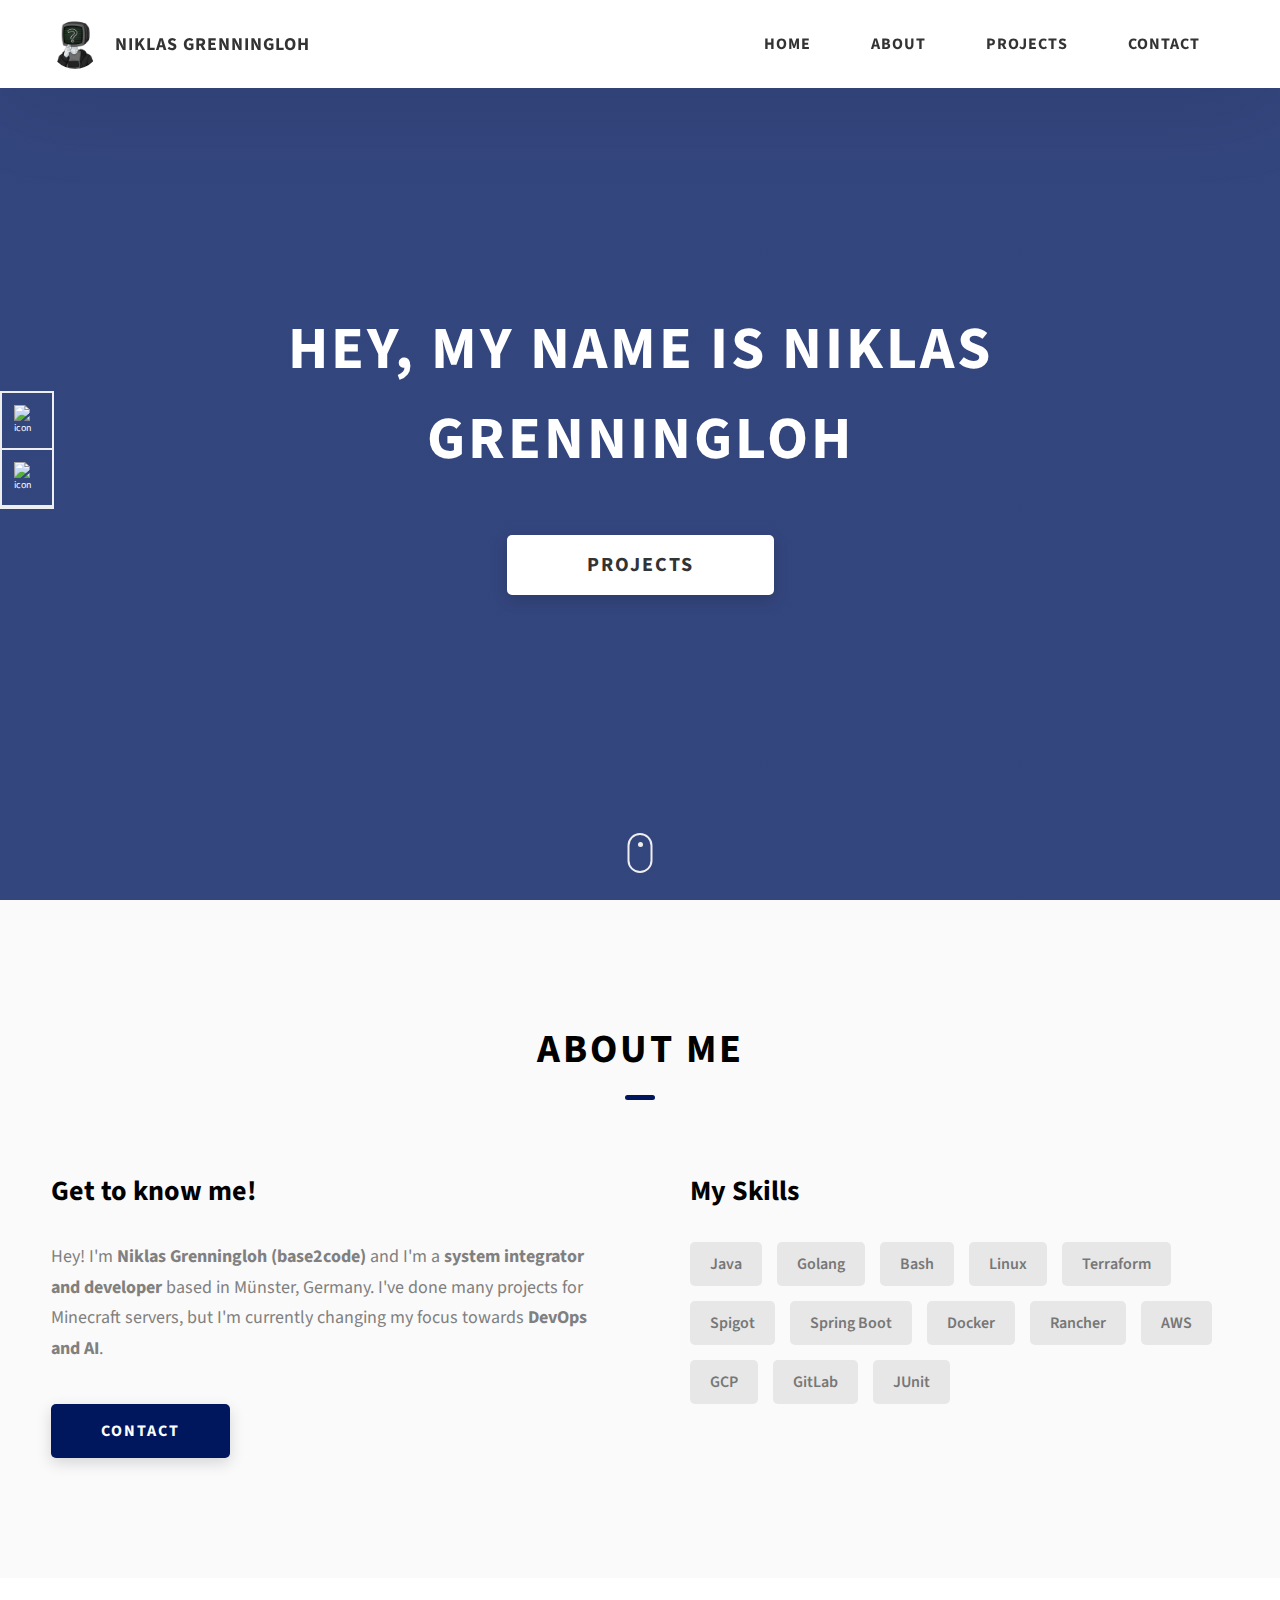
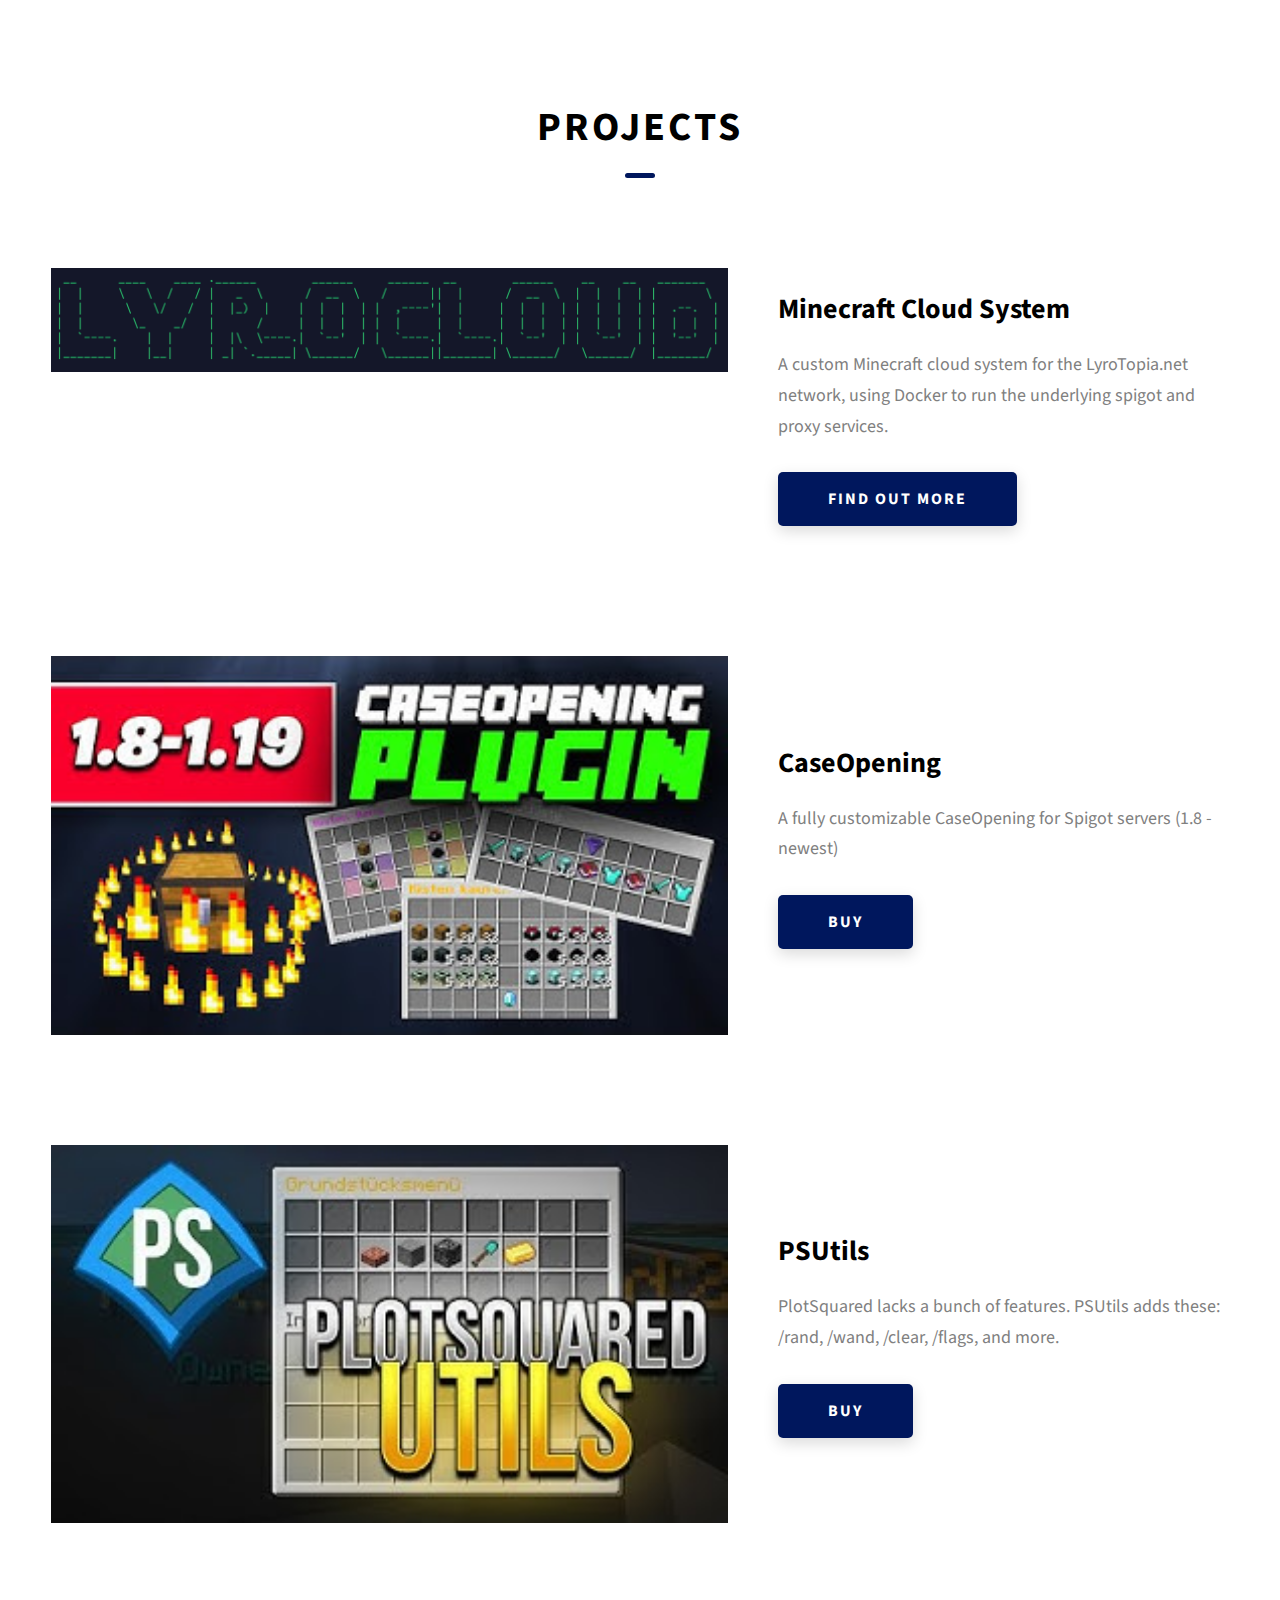
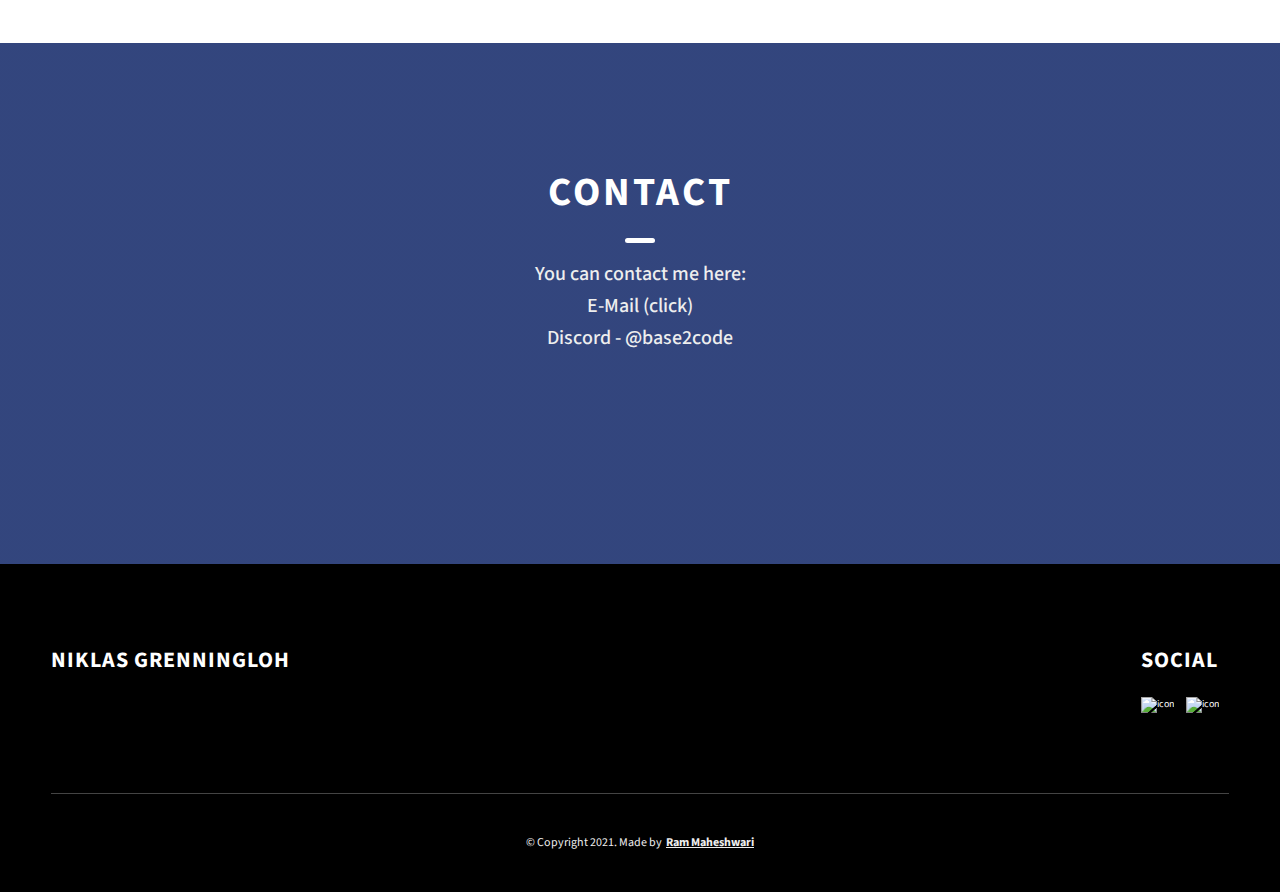
==== index.html @ 86a2a88c "own changes" ====
<!DOCTYPE html>
<html lang="en">
  <head>
    <meta charset="UTF-8" />
    <meta name="viewport" content="width=device-width, initial-scale=1.0" />
    <meta http-equiv="X-UA-Compatible" content="ie=edge" />
    <title>Dopefolio</title>
    <meta name="description" content="Portfolio Template for Developer" />

    <link rel="stylesheet" href="css/style.css" />

    <link rel="preconnect" href="https://fonts.googleapis.com" />
    <link rel="preconnect" href="https://fonts.gstatic.com" crossorigin />
    <link
      href="https://fonts.googleapis.com/css2?family=Source+Sans+Pro:wght@400;600;700;900&display=swap"
      rel="stylesheet"
    />
  </head>
  <body>
    <header class="header">
      <div class="header__content">
        <div class="header__logo-container">
          <div class="header__logo-img-cont">
            <img
              src="./assets/png/base2code.png"
              alt="Niklas Grenningloh Logo Image"
              class="header__logo-img"
            />
          </div>
          <span class="header__logo-sub">Niklas Grenningloh</span>
        </div>
        <div class="header__main">
          <ul class="header__links">
            <li class="header__link-wrapper">
              <a href="./index.html" class="header__link"> Home </a>
            </li>
            <li class="header__link-wrapper">
              <a href="./index.html#about" class="header__link">About </a>
            </li>
            <li class="header__link-wrapper">
              <a href="./index.html#projects" class="header__link">
                Projects
              </a>
            </li>
            <li class="header__link-wrapper">
              <a href="./index.html#contact" class="header__link"> Contact </a>
            </li>
          </ul>
          <div class="header__main-ham-menu-cont">
            <img
              src="./assets/svg/ham-menu.svg"
              alt="hamburger menu"
              class="header__main-ham-menu"
            />
            <img
              src="./assets/svg/ham-menu-close.svg"
              alt="hamburger menu close"
              class="header__main-ham-menu-close d-none"
            />
          </div>
        </div>
      </div>
      <div class="header__sm-menu">
        <div class="header__sm-menu-content">
          <ul class="header__sm-menu-links">
            <li class="header__sm-menu-link">
              <a href="./index.html"> Home </a>
            </li>

            <li class="header__sm-menu-link">
              <a href="./index.html#about"> About </a>
            </li>

            <li class="header__sm-menu-link">
              <a href="./index.html#projects"> Projects </a>
            </li>

            <li class="header__sm-menu-link">
              <a href="./index.html#contact"> Contact </a>
            </li>
          </ul>
        </div>
      </div>
    </header>
    <section class="home-hero">
      <div class="home-hero__content">
        <h1 class="heading-primary">Hey, My name is Niklas Grenningloh</h1>
        <!--<div class="home-hero__info">
          <p class="text-primary">
            Lorem ipsum dolor sit amet consectetur adipisicing elit. Hic facilis
            tempora explicabo quae quod deserunt eius sapiente solutions for
            complex problems
          </p>
        </div>-->
        <div class="home-hero__cta">
          <a href="./#projects" class="btn btn--bg">Projects</a>
        </div>
      </div>
      <div class="home-hero__socials">
        <div class="home-hero__social">
          <a href="https://www.linkedin.com/in/niklas-grenningloh-240302218/" class="home-hero__social-icon-link">
            <img
              src="./assets/png/linkedin-ico.png"
              alt="icon"
              class="home-hero__social-icon"
            />
          </a>
        </div>
        <div class="home-hero__social">
          <a href="https://github.com/base2code" class="home-hero__social-icon-link">
            <img
              src="./assets/png/github-ico.png"
              alt="icon"
              class="home-hero__social-icon"
            />
          </a>
        </div>
        <!--<div class="home-hero__social">
          <a href="#" class="home-hero__social-icon-link">
            <img
              src="./assets/png/twitter-ico.png"
              alt="icon"
              class="home-hero__social-icon"
            />
          </a>
        </div>
        <div class="home-hero__social">
          <a href="#" class="home-hero__social-icon-link">
            <img
              src="./assets/png/yt-ico.png"
              alt="icon"
              class="home-hero__social-icon"
            />
          </a>
        </div>
        <div class="home-hero__social">
          <a
            href="#"
            class="home-hero__social-icon-link home-hero__social-icon-link&#45;&#45;bd-none"
          >
            <img
              src="./assets/png/insta-ico.png"
              alt="icon"
              class="home-hero__social-icon"
            />
          </a>
        </div>-->
      </div>
      <div class="home-hero__mouse-scroll-cont">
        <div class="mouse"></div>
      </div>
    </section>
    <section id="about" class="about sec-pad">
      <div class="main-container">
        <h2 class="heading heading-sec heading-sec__mb-med">
          <span class="heading-sec__main">About Me</span>
          <!--<span class="heading-sec__sub">
            Lorem ipsum dolor sit amet consectetur adipisicing elit. Hic facilis
            tempora explicabo quae quod deserunt eius sapiente
          </span>-->
        </h2>
        <div class="about__content">
          <div class="about__content-main">
            <h3 class="about__content-title">Get to know me!</h3>
            <div class="about__content-details">
              <p class="about__content-details-para">
                Hey! I'm
                <strong>Niklas Grenningloh (base2code)</strong>
                and I'm a <strong> system integrator and developer </strong> based in
                Münster, Germany. I've done
                many projects for Minecraft servers, but I'm currently changing
                my focus towards <strong> DevOps and AI</strong>.
              </p>
              <!--<p class="about__content-details-para">
                I'm a bit of a digital product junky. Over the years, I've used
                hundreds of web and mobile apps in different industries and
                verticals. Feel free to
                <strong>contact</strong> me here.
              </p>-->
            </div>
            <a href="./#contact" class="btn btn--med btn--theme dynamicBgClr"
              >Contact</a
            >
          </div>
          <div class="about__content-skills">
            <h3 class="about__content-title">My Skills</h3>
            <div class="skills">
              <div class="skills__skill">Java</div>
              <div class="skills__skill">Golang</div>
              <div class="skills__skill">Bash</div>
              <div class="skills__skill">Linux</div>
              <div class="skills__skill">Terraform</div>
              <div class="skills__skill">Spigot</div>
              <div class="skills__skill">Spring Boot</div>
              <div class="skills__skill">Docker</div>
              <div class="skills__skill">Rancher</div>
              <div class="skills__skill">AWS</div>
              <div class="skills__skill">GCP</div>
              <div class="skills__skill">GitLab</div>
              <div class="skills__skill">JUnit</div>
            </div>
          </div>
        </div>
      </div>
    </section>
    <section id="projects" class="projects sec-pad">
      <div class="main-container">
        <h2 class="heading heading-sec heading-sec__mb-bg">
          <span class="heading-sec__main">Projects</span>
          <!--<span class="heading-sec__sub">
            Lorem ipsum dolor sit amet consectetur adipisicing elit. Hic facilis
            tempora explicabo quae quod deserunt eius sapiente
          </span>-->
        </h2>

        <div class="projects__content">
          <div class="projects__row">
            <div class="projects__row-img-cont">
              <img
                src="./assets/png/lyrocloud.png"
                alt="Software Screenshot"
                class="projects__row-img"
                loading="lazy"
              />
            </div>
            <div class="projects__row-content">
              <h3 class="projects__row-content-title">Minecraft Cloud System</h3>
              <p class="projects__row-content-desc">
                A custom Minecraft cloud system for the LyroTopia.net network, using Docker to run the underlying spigot and proxy services.
              </p>
              <a
                href="./minecraft-cloud.html"
                class="btn btn--med btn--theme dynamicBgClr"
                target="_blank"
                >Find out more</a
              >
            </div>
          </div>
          <div class="projects__row">
            <div class="projects__row-img-cont">
              <img
                src="./assets/jpeg/caseopening.jpeg"
                alt="Software Screenshot"
                class="projects__row-img"
                loading="lazy"
              />
            </div>
            <div class="projects__row-content">
              <h3 class="projects__row-content-title">CaseOpening</h3>
              <p class="projects__row-content-desc">
                A fully customizable CaseOpening for Spigot servers (1.8 - newest)
              </p>
              <a
                href="https://discord.gg/nw7TWHneqE"
                class="btn btn--med btn--theme dynamicBgClr"
                target="_blank"
                >Buy</a
              >
            </div>
          </div>
          <div class="projects__row">
            <div class="projects__row-img-cont">
              <img
                src="./assets/jpeg/psutils.jpeg"
                alt="Software Screenshot"
                class="projects__row-img"
                loading="lazy"
              />
            </div>
            <div class="projects__row-content">
              <h3 class="projects__row-content-title">PSUtils</h3>
              <p class="projects__row-content-desc">
                PlotSquared lacks a bunch of features. PSUtils adds these:
                /rand, /wand, /clear, /flags, and more.
              </p>
              <a
                href="https://discord.gg/nw7TWHneqE"
                class="btn btn--med btn--theme dynamicBgClr"
                target="_blank"
                >Buy</a
              >
            </div>
          </div>
        </div>
      </div>
    </section>
    <section id="contact" class="contact sec-pad dynamicBg">
      <div class="main-container">
        <h2 class="heading heading-sec heading-sec__mb-med">
          <span class="heading-sec__main heading-sec__main--lt">Contact</span>
          <span class="heading-sec__sub heading-sec__sub--lt">
            You can contact me here:
            <br>
            <a href="mailto:contact@grenningloh.net">E-Mail (click)</a>
            <br>
            <a>Discord - @base2code</a>
          </span>
        </h2>
      </div>
    </section>
    <footer class="main-footer">
      <div class="main-container">
        <div class="main-footer__upper">
          <div class="main-footer__row main-footer__row-1">
            <h2 class="heading heading-sm main-footer__heading-sm">
              <span>Social</span>
            </h2>
            <div class="main-footer__social-cont">
              <a target="_blank" rel="noreferrer" href="https://www.linkedin.com/in/niklas-grenningloh-240302218/">
                <img
                  class="main-footer__icon"
                  src="./assets/png/linkedin-ico.png"
                  alt="icon"
                />
              </a>
              <a target="_blank" rel="noreferrer" href="https://github.com/base2code">
                <img
                  class="main-footer__icon"
                  src="./assets/png/github-ico.png"
                  alt="icon"
                />
              </a>
              <!--<a target="_blank" rel="noreferrer" href="#">
                <img
                  class="main-footer__icon"
                  src="./assets/png/twitter-ico.png"
                  alt="icon"
                />
              </a>
              <a target="_blank" rel="noreferrer" href="#">
                <img
                  class="main-footer__icon"
                  src="./assets/png/yt-ico.png"
                  alt="icon"
                />
              </a>
              <a target="_blank" rel="noreferrer" href="#">
                <img
                  class="main-footer__icon main-footer__icon&#45;&#45;mr-none"
                  src="./assets/png/insta-ico.png"
                  alt="icon"
                />
              </a>-->
            </div>
          </div>
          <div class="main-footer__row main-footer__row-2">
            <h4 class="heading heading-sm text-lt">Niklas Grenningloh</h4>
            <!--<p class="main-footer__short-desc">
              Lorem ipsum dolor sit amet consectetur adipisicing elit facilis
              tempora explicabo quae quod deserunt
            </p>-->
          </div>
        </div>

        <!-- If you give me some credit or shoutout here by linking to my website, then it will be a big thing for me and will help me a lot :) -->
        <div class="main-footer__lower">
          &copy; Copyright 2021. Made by
          <a rel="noreferrer" target="_blank" href="https://rammaheshwari.com"
            >Ram Maheshwari</a
          >
        </div>
      </div>
    </footer>

    <script src="./index.js"></script>
  </body>
</html>
---- css/style.css ----
/*
0 - 600px:      Phone
600 - 900px:    Tablet portrait
900 - 1200px:   Tablet landscape
[1200 - 1800] is where our normal styles apply
1800px + :      Big desktop
$breakpoint arguement choices:
- phone
- tab-port
- tab-land
- big-desktop

Inside media queries 1em is always 16px i.e 1em = 16px at every screen size only inside media queries
*/
*,
*::after,
*::before {
  margin: 0;
  padding: 0;
  box-sizing: inherit;
  font-family: inherit; }

html {
  font-size: 62.5%;
  scroll-behavior: smooth; }
  @media only screen and (max-width: 75em) {
    html {
      font-size: 59%; } }
  @media only screen and (max-width: 56.25em) {
    html {
      font-size: 56%; } }
  @media only screen and (min-width: 112.5em) {
    html {
      font-size: 65%; } }

body {
  box-sizing: border-box;
  position: relative;
  line-height: 1.5;
  font-family: sans-serif;
  overflow-x: hidden;
  overflow-y: scroll;
  font-family: 'Source Sans Pro', sans-serif; }

a {
  text-decoration: none;
  color: inherit; }

li {
  list-style: none; }

input:focus,
button:focus,
a:focus,
textarea:focus {
  outline: none; }

button {
  border: none;
  cursor: pointer; }

textarea {
  resize: none; }

.heading-primary {
  font-size: 6rem;
  text-transform: uppercase;
  letter-spacing: 3px;
  text-align: center; }
  @media only screen and (max-width: 37.5em) {
    .heading-primary {
      font-size: 4.5rem; } }

.heading-sec__mb-bg {
  margin-bottom: 11rem; }
  @media only screen and (max-width: 56.25em) {
    .heading-sec__mb-bg {
      margin-bottom: 8rem; } }

.heading-sec__mb-med {
  margin-bottom: 9rem; }
  @media only screen and (max-width: 56.25em) {
    .heading-sec__mb-med {
      margin-bottom: 8rem; } }

.heading-sec__main {
  display: block;
  font-size: 4rem;
  text-transform: uppercase;
  letter-spacing: 1px;
  letter-spacing: 3px;
  text-align: center;
  margin-bottom: 3.5rem;
  position: relative; }
  .heading-sec__main--lt {
    color: #fff; }
    .heading-sec__main--lt::after {
      content: '';
      background: #fff !important; }
  .heading-sec__main::after {
    content: '';
    position: absolute;
    top: calc(100% + 1.5rem);
    height: 5px;
    width: 3rem;
    background: #00175d;
    left: 50%;
    transform: translateX(-50%);
    border-radius: 5px; }
    @media only screen and (max-width: 37.5em) {
      .heading-sec__main::after {
        top: calc(100% + 1.2rem); } }

.heading-sec__sub {
  display: block;
  text-align: center;
  color: #777;
  font-size: 2rem;
  font-weight: 500;
  max-width: 80rem;
  margin: auto;
  line-height: 1.6; }
  @media only screen and (max-width: 37.5em) {
    .heading-sec__sub {
      font-size: 1.8rem; } }
  .heading-sec__sub--lt {
    color: #eee; }

.heading-sm {
  font-size: 2.2rem;
  text-transform: uppercase;
  letter-spacing: 1px; }

.main-container {
  max-width: 120rem;
  margin: auto;
  width: 92%; }

.btn {
  background: #fff;
  color: #333;
  text-transform: uppercase;
  letter-spacing: 2px;
  display: inline-block;
  font-weight: 700;
  border-radius: 5px;
  box-shadow: 0 5px 15px 0 rgba(0, 0, 0, 0.15);
  transition: transform .3s; }
  .btn:hover {
    transform: translateY(-3px); }
  .btn--bg {
    padding: 1.5rem 8rem;
    font-size: 2rem; }
  .btn--med {
    padding: 1.5rem 5rem;
    font-size: 1.6rem; }
  .btn--theme {
    background: #00175d;
    color: #fff; }
  .btn--theme-inv {
    color: #00175d;
    background: #fff;
    border: 2px solid #00175d;
    box-shadow: none;
    padding: calc(1.5rem - 2px) calc(5rem - 2px); }

.sec-pad {
  padding: 12rem 0; }
  @media only screen and (max-width: 56.25em) {
    .sec-pad {
      padding: 8rem 0; } }

.text-primary {
  color: #fff;
  font-size: 2.2rem;
  text-align: center;
  width: 100%;
  line-height: 1.6; }
  @media only screen and (max-width: 37.5em) {
    .text-primary {
      font-size: 2rem; } }

.d-none {
  display: none; }

.home-hero {
  color: #fff;
  background: linear-gradient(to right, rgba(0, 23, 93, 0.8), rgba(0, 23, 93, 0.8)), url(../../assets/svg/common-bg.svg);
  background-position: center;
  height: 100vh;
  min-height: 80rem;
  max-height: 120rem;
  position: relative; }
  @media only screen and (max-width: 37.5em) {
    .home-hero {
      height: unset;
      min-height: unset; } }
  .home-hero__socials {
    position: absolute;
    top: 50%;
    border: 2px solid #eee;
    border-left: 2px solid #eee;
    transform: translateY(-50%); }
    @media only screen and (max-width: 56.25em) {
      .home-hero__socials {
        display: none; } }
  .home-hero__mouse-scroll-cont {
    position: absolute;
    bottom: 3%;
    left: 50%;
    transform: translateX(-50%); }
    @media only screen and (max-width: 37.5em) {
      .home-hero__mouse-scroll-cont {
        display: none; } }
  .home-hero__social {
    width: 5rem; }
  .home-hero__social-icon-link {
    width: 100%;
    display: block;
    padding: 1.2rem;
    border-bottom: 2px solid #eee;
    transition: background .3s; }
    .home-hero__social-icon-link:hover {
      background: rgba(255, 255, 255, 0.1); }
    .home-hero__social-icon-link--bd-none {
      border-bottom: 0; }
  .home-hero__social-icon {
    width: 100%; }
  .home-hero__content {
    position: absolute;
    top: 50%;
    left: 50%;
    transform: translate(-50%, -50%);
    max-width: 90rem;
    width: 92%; }
    @media only screen and (max-width: 37.5em) {
      .home-hero__content {
        padding: 19rem 0 13rem 0;
        margin: auto;
        position: static;
        transform: translate(0, 0); } }
  .home-hero__info {
    margin: 3rem auto 0 auto;
    max-width: 80rem; }
  .home-hero__cta {
    margin-top: 5rem;
    text-align: center; }

.about {
  background: #fafafa; }
  .about__content {
    display: grid;
    grid-template-columns: 1fr 1fr;
    grid-gap: 10rem; }
    @media only screen and (max-width: 56.25em) {
      .about__content {
        grid-template-columns: 1fr;
        grid-gap: 8rem; } }
    .about__content-title {
      font-weight: 700;
      font-size: 2.8rem;
      margin-bottom: 3rem; }
      @media only screen and (max-width: 37.5em) {
        .about__content-title {
          font-size: 2.4rem; } }
    .about__content-details-para {
      font-size: 1.8rem;
      color: grey;
      max-width: 60rem;
      line-height: 1.7;
      margin-bottom: 1rem; }
      .about__content-details-para--hl {
        font-weight: 700;
        margin: 0 3px; }
      .about__content-details-para:last-child {
        margin-bottom: 4rem; }

.projects__row {
  display: grid;
  grid-template-columns: 1.5fr 1fr;
  grid-gap: 5rem;
  margin-bottom: 11rem; }
  @media only screen and (max-width: 56.25em) {
    .projects__row {
      grid-template-columns: 1fr;
      grid-gap: 2rem;
      margin-bottom: 8rem; } }
  @media only screen and (max-width: 56.25em) {
    .projects__row {
      text-align: center; } }
  .projects__row:last-child {
    margin-bottom: 0; }
  .projects__row-img-cont {
    overflow: hidden; }
  .projects__row-img {
    width: 100%;
    display: block;
    object-fit: cover; }
  .projects__row-content {
    padding: 2rem 0;
    display: flex;
    justify-content: center;
    flex-direction: column;
    align-items: flex-start; }
    @media only screen and (max-width: 56.25em) {
      .projects__row-content {
        align-items: center; } }
    .projects__row-content-title {
      font-weight: 700;
      font-size: 2.8rem;
      margin-bottom: 2rem; }
      @media only screen and (max-width: 37.5em) {
        .projects__row-content-title {
          font-size: 2.4rem; } }
    .projects__row-content-desc {
      font-size: 1.8rem;
      color: grey;
      max-width: 60rem;
      line-height: 1.7;
      margin-bottom: 3rem; }
      @media only screen and (max-width: 37.5em) {
        .projects__row-content-desc {
          font-size: 1.7rem; } }

.contact {
  background: linear-gradient(to right, rgba(0, 23, 93, 0.8), rgba(0, 23, 93, 0.8)), url(../../assets/svg/common-bg.svg);
  background-size: cover;
  background-position: center; }
  .contact__form-container {
    box-shadow: 0 0 10px rgba(0, 0, 0, 0.1);
    background: white;
    padding: 4rem;
    margin-top: 6rem;
    max-width: 80rem;
    text-align: right;
    width: 95%;
    border-radius: 5px;
    margin: 5rem auto 0 auto; }
    @media only screen and (max-width: 37.5em) {
      .contact__form-container {
        padding: 3rem; } }
  .contact__form-field {
    margin-bottom: 4rem; }
    @media only screen and (max-width: 37.5em) {
      .contact__form-field {
        margin-bottom: 3rem; } }
  .contact__form-label {
    color: #666;
    font-size: 1.4rem;
    letter-spacing: 1px;
    font-weight: 700;
    margin-bottom: 1rem;
    display: block;
    text-align: left; }
  .contact__form-input {
    color: #333;
    padding: 2rem;
    width: 100%;
    border: 1px solid #ebebeb;
    font-size: 1.6rem;
    letter-spacing: 0px;
    background: #f0f0f0;
    border-radius: 5px;
    font-weight: 600;
    /* Code for Modern Browsers */
    /* Code for WebKit, Blink, Edge */
    /* Code for Internet Explorer 10-11 */
    /* Code for Microsoft Edge */
    /* Code for Mozilla Firefox 4 to 18 */
    /* Code for Mozilla Firefox 19+ */ }
    .contact__form-input::placeholder {
      color: #999;
      font-weight: 600;
      font-size: 1.6rem; }
    .contact__form-input::-webkit-input-placeholder {
      color: #999;
      font-weight: 600;
      font-size: 1.6rem; }
    .contact__form-input:-ms-input-placeholder {
      color: #999;
      font-weight: 600;
      font-size: 1.6rem; }
    .contact__form-input::-ms-input-placeholder {
      color: #999;
      font-weight: 600;
      font-size: 1.6rem; }
    .contact__form-input:-moz-placeholder {
      opacity: 1;
      color: #999;
      font-weight: 600;
      font-size: 1.6rem; }
    .contact__form-input::-moz-placeholder {
      opacity: 1;
      color: #999;
      font-weight: 600;
      font-size: 1.6rem; }
  .contact__btn {
    width: 30%;
    padding: 2rem 4rem;
    font-size: 1.6rem; }
    @media only screen and (max-width: 37.5em) {
      .contact__btn {
        width: 100%; } }

.project-cs-hero {
  color: #fff;
  background: linear-gradient(to right, rgba(0, 23, 93, 0.8), rgba(0, 23, 93, 0.8)), url(../../assets/svg/common-bg.svg);
  background-size: cover;
  background-position: center;
  position: relative; }
  @media only screen and (max-width: 37.5em) {
    .project-cs-hero {
      height: unset;
      min-height: unset; } }
  .project-cs-hero__content {
    padding: 25rem 0 17rem 0;
    max-width: 90rem;
    width: 92%;
    margin: auto; }
    @media only screen and (max-width: 37.5em) {
      .project-cs-hero__content {
        padding: 19rem 0 13rem 0;
        margin: auto;
        position: static;
        transform: translate(0, 0); } }
  .project-cs-hero__info {
    margin: 3rem auto 0 auto;
    max-width: 80rem; }
  .project-cs-hero__cta {
    margin-top: 5rem;
    text-align: center; }

.project-details__content {
  padding: 8rem 0;
  max-width: 90rem;
  margin: auto; }
  .project-details__content-title {
    font-weight: 700;
    font-size: 2.8rem;
    margin-bottom: 3rem; }
    @media only screen and (max-width: 37.5em) {
      .project-details__content-title {
        font-size: 2.4rem; } }

.project-details__showcase-img-cont {
  width: 100%;
  margin-bottom: 6rem; }

.project-details__showcase-img {
  width: 100%; }

.project-details__content-main {
  width: 100%;
  max-width: 70rem;
  margin: auto; }

.project-details__desc {
  margin: 0 0 7rem 0; }
  .project-details__desc-para {
    font-size: 1.8rem;
    line-height: 1.7;
    color: grey;
    margin-bottom: 2rem; }

.project-details__tools-used {
  margin: 0 0 7rem 0; }
  .project-details__tools-used-list {
    display: flex;
    flex-wrap: wrap; }
  .project-details__tools-used-item {
    padding: 1rem 2rem;
    margin-bottom: 1.5rem;
    margin-right: 1.5rem;
    font-size: 1.6rem;
    background: rgba(153, 153, 153, 0.2);
    border-radius: 5px;
    font-weight: 600;
    color: #777; }

.project-details__links {
  margin: 0 0; }
  .project-details__links-btn {
    margin-right: 2rem; }
    @media only screen and (max-width: 37.5em) {
      .project-details__links-btn {
        margin-right: 0;
        width: 70%;
        margin-bottom: 2rem;
        text-align: center; } }
    .project-details__links-btn:last-child {
      margin: 0; }
      @media only screen and (max-width: 37.5em) {
        .project-details__links-btn:last-child {
          margin: 0; } }

.header {
  position: fixed;
  width: 100%;
  z-index: 1000;
  background: #000;
  background: #fff;
  box-shadow: 0 10px 100px rgba(0, 0, 0, 0.1); }
  .header__content {
    display: flex;
    align-items: center;
    justify-content: space-between;
    padding: 1rem 5rem; }
    @media only screen and (max-width: 56.25em) {
      .header__content {
        padding: 0 2rem; } }
  .header__logo-container {
    display: flex;
    align-items: center;
    cursor: pointer;
    color: #333;
    transition: color .3s; }
    .header__logo-container:hover {
      color: #00175d; }
  .header__logo-img-cont {
    width: 5rem;
    height: 5rem;
    border-radius: 50px;
    overflow: hidden;
    margin-right: 1.5rem; }
    @media only screen and (max-width: 56.25em) {
      .header__logo-img-cont {
        width: 4.5rem;
        height: 4.5rem;
        margin-right: 1.2rem; } }
  .header__logo-img {
    width: 100%;
    height: 100%;
    object-fit: cover;
    object-position: center;
    display: block; }
  .header__logo-sub {
    font-size: 1.8rem;
    text-transform: uppercase;
    font-weight: 700;
    letter-spacing: 1px; }
  .header__links {
    display: flex; }
    @media only screen and (max-width: 37.5em) {
      .header__links {
        display: none; } }
  .header__link {
    padding: 2.2rem 3rem;
    display: inline-block;
    font-size: 1.6rem;
    color: #333;
    text-transform: uppercase;
    letter-spacing: 1px;
    font-weight: 700;
    transition: color .3s; }
    .header__link:hover {
      color: #00175d; }
    @media only screen and (max-width: 56.25em) {
      .header__link {
        padding: 3rem 1.8rem;
        font-size: 1.5rem; } }
  .header__main-ham-menu-cont {
    display: none;
    width: 3rem;
    padding: 2.2rem 0; }
    @media only screen and (max-width: 37.5em) {
      .header__main-ham-menu-cont {
        display: block; } }
  .header__main-ham-menu {
    width: 100%; }
  .header__main-ham-menu-close {
    width: 100%; }
  .header__sm-menu {
    background: #fff;
    position: absolute;
    width: 100%;
    top: 100%;
    visibility: hidden;
    opacity: 0;
    transition: all .3s;
    box-shadow: 0px 5px 5px 0px rgba(0, 0, 0, 0.1);
    -webkit-box-shadow: 0px 5px 5px 0px rgba(0, 0, 0, 0.1);
    -moz-box-shadow: 0px 5px 5px 0px rgba(0, 0, 0, 0.1); }
    .header__sm-menu--active {
      visibility: hidden;
      opacity: 0; }
      @media only screen and (max-width: 37.5em) {
        .header__sm-menu--active {
          visibility: visible;
          opacity: 1; } }
  .header__sm-menu-link a {
    display: block;
    text-decoration: none;
    padding: 2.5rem 3rem;
    font-size: 1.6rem;
    color: #333;
    text-align: right;
    border-bottom: 1px solid #eee;
    font-weight: 700;
    text-transform: uppercase;
    letter-spacing: 2px;
    transition: color .3s; }
    .header__sm-menu-link a:hover {
      color: #00175d; }
  .header__sm-menu-link:first-child a {
    border-top: 1px solid #eee; }
  .header__sm-menu-link-last {
    border-bottom: 0; }

.main-footer {
  background: #000;
  color: #fff; }
  .main-footer__upper {
    display: flex;
    justify-content: space-between;
    padding: 8rem 0; }
    @media only screen and (max-width: 56.25em) {
      .main-footer__upper {
        padding: 6rem 0; } }
    @media only screen and (max-width: 37.5em) {
      .main-footer__upper {
        display: block; } }
  .main-footer__row-1 {
    order: 2; }
    @media only screen and (max-width: 56.25em) {
      .main-footer__row-1 {
        margin-bottom: 5rem; } }
  .main-footer__row-2 {
    width: 40%;
    order: 1;
    max-width: 50rem; }
    @media only screen and (max-width: 56.25em) {
      .main-footer__row-2 {
        width: 100%; } }
  .main-footer__short-desc {
    margin-top: 2rem;
    color: #eee;
    font-size: 1.5rem;
    line-height: 1.7; }
  .main-footer__social-cont {
    margin-top: 2rem; }
  .main-footer__icon {
    margin-right: 1rem;
    width: 2.5rem; }
    .main-footer__icon--mr-none {
      margin-right: 0; }
  .main-footer__lower {
    padding: 4rem 0;
    border-top: 1px solid #444;
    color: #eee;
    font-size: 1.2rem;
    text-align: left;
    text-align: center; }
    .main-footer__lower a {
      text-decoration: underline;
      font-weight: bold;
      margin-left: 2px; }
    @media only screen and (max-width: 56.25em) {
      .main-footer__lower {
        padding: 3.5rem 0; } }

.skills {
  display: flex;
  flex-wrap: wrap; }
  .skills__skill {
    padding: 1rem 2rem;
    margin-bottom: 1.5rem;
    margin-right: 1.5rem;
    font-size: 1.6rem;
    background: rgba(153, 153, 153, 0.2);
    border-radius: 5px;
    font-weight: 600;
    color: #777; }

.mouse {
  width: 25px;
  height: 40px;
  border: 2px solid #eee;
  border-radius: 60px;
  position: relative;
  overflow: hidden; }
  .mouse::before {
    content: '';
    width: 5px;
    height: 5px;
    position: absolute;
    top: 7px;
    left: 50%;
    transform: translateX(-50%);
    background-color: #eee;
    border-radius: 50%;
    opacity: 1;
    animation: wheel 1.3s infinite;
    -webkit-animation: wheel 1.3s infinite; }

@keyframes wheel {
  to {
    opacity: 0;
    top: 27px; } }

@-webkit-keyframes wheel {
  to {
    opacity: 0;
    top: 27px; } }
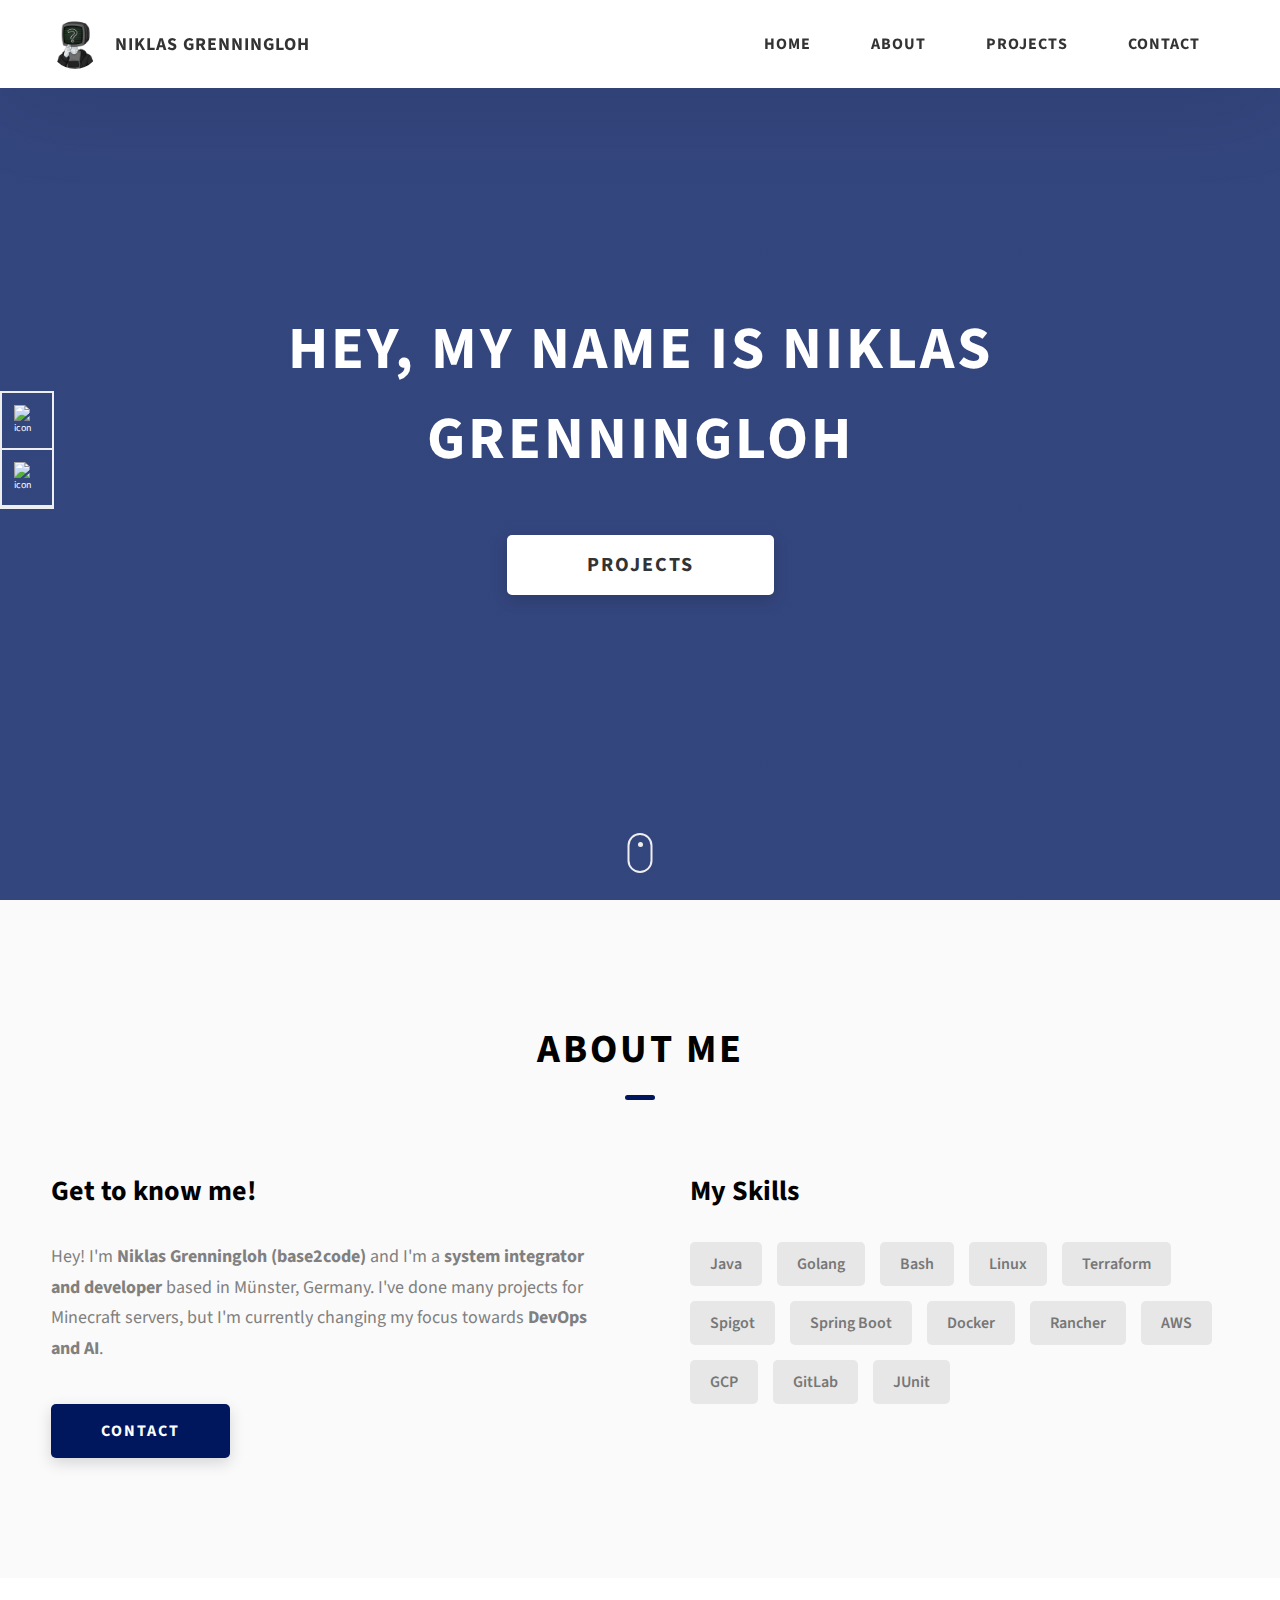
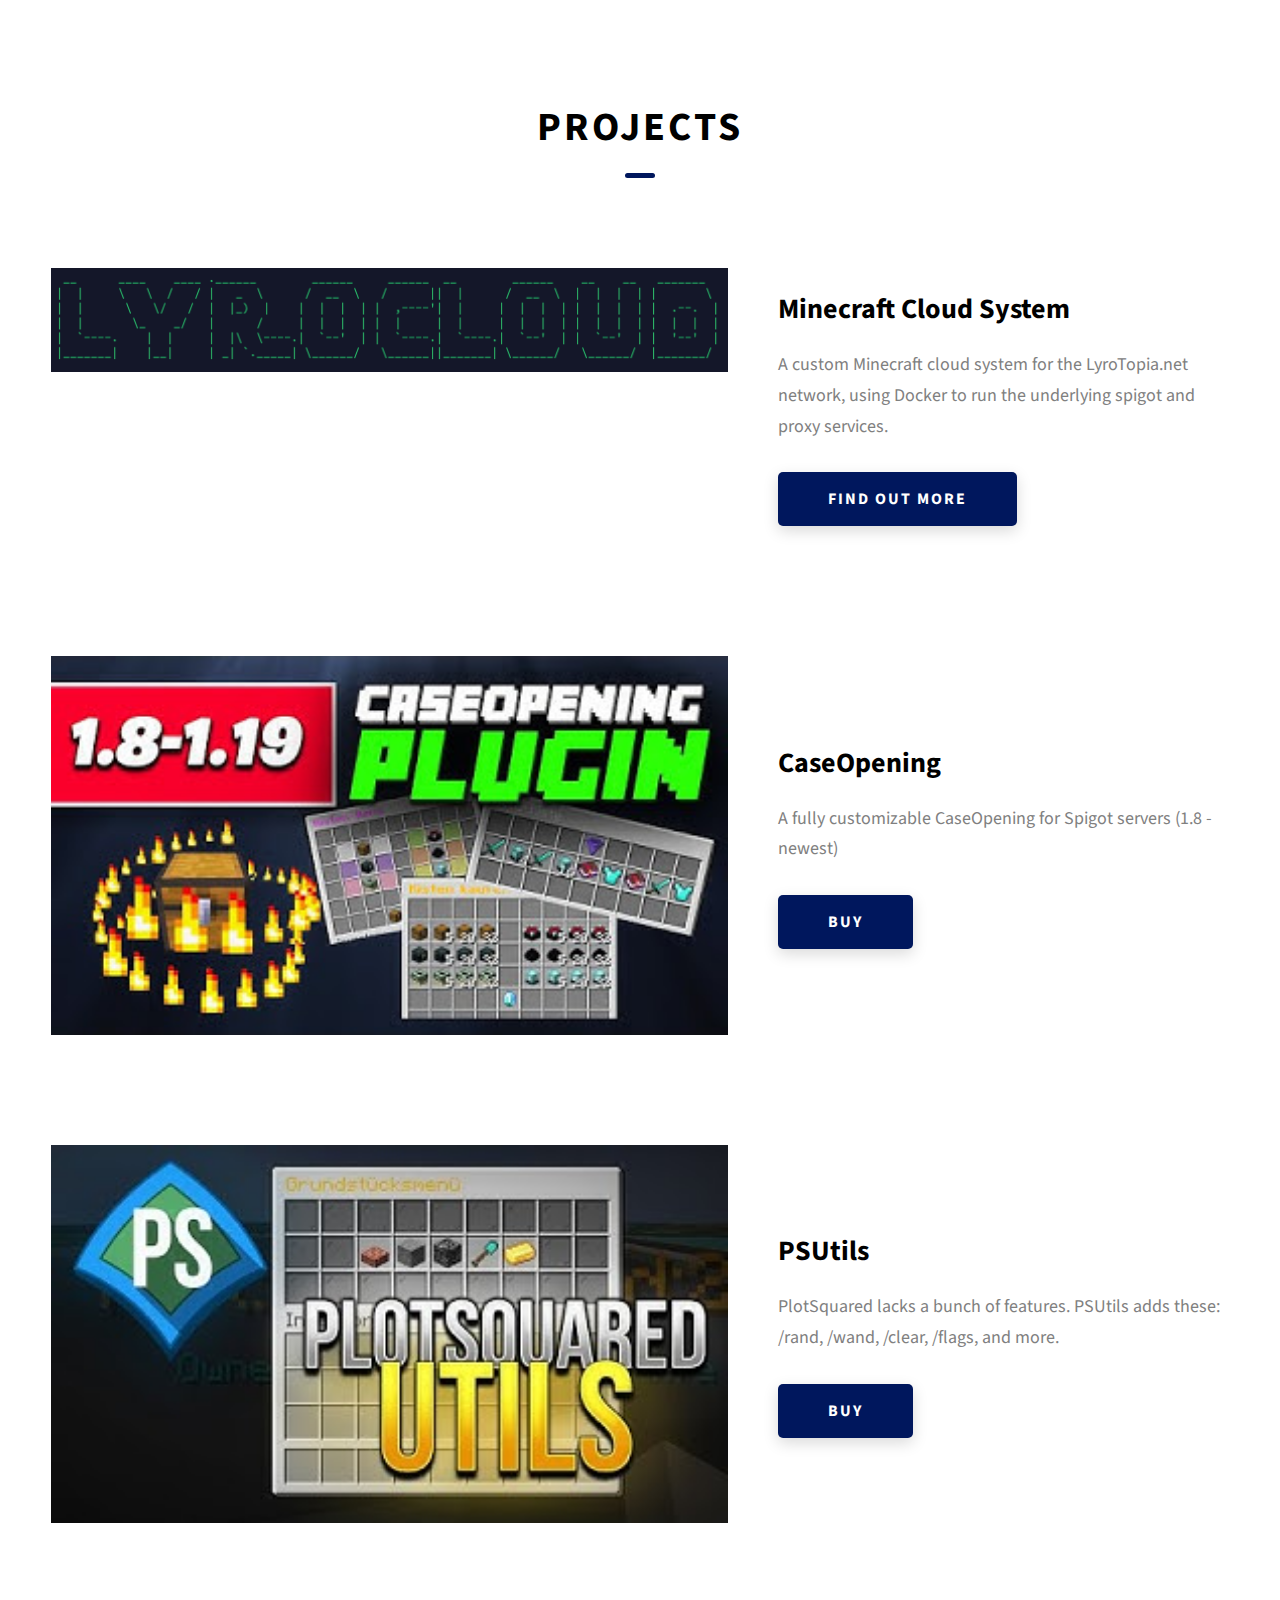
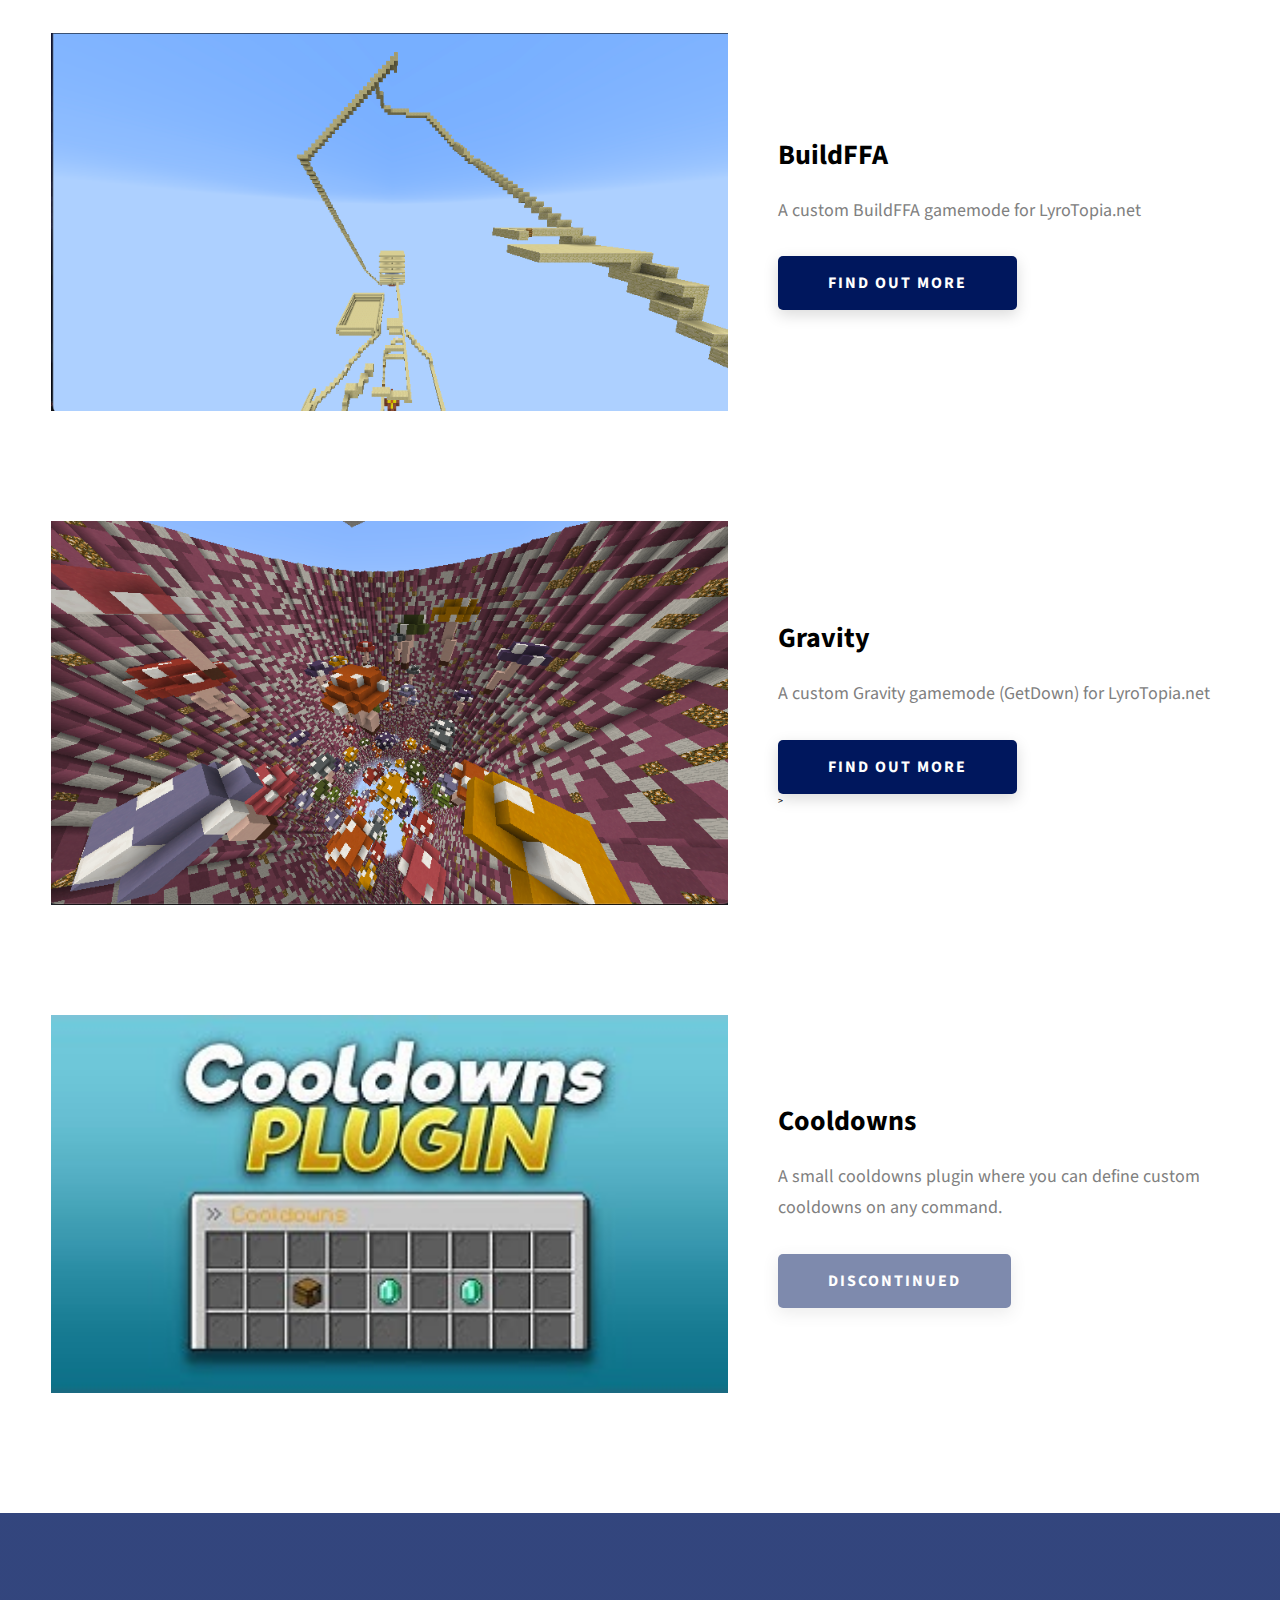
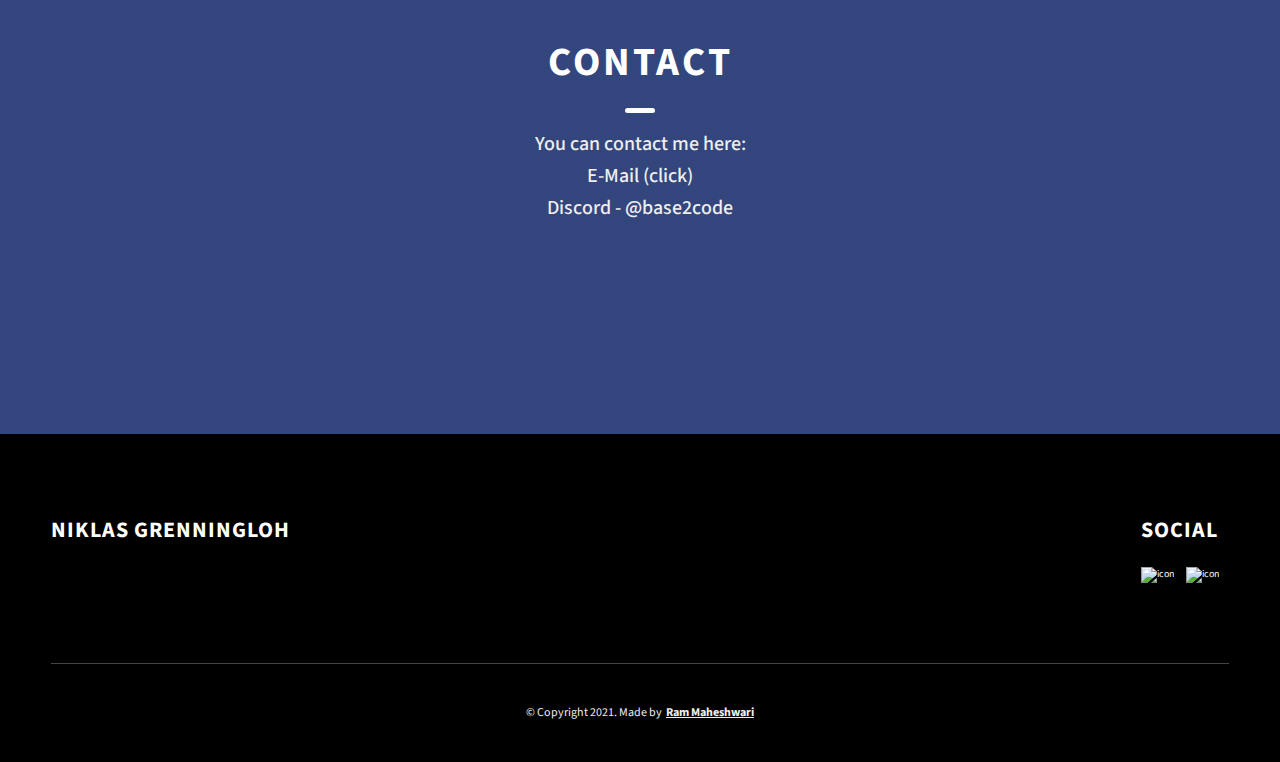
==== commit b270d2c4: "Added new projecs" ====
--- a/index.html
+++ b/index.html
@@ -4,7 +4,7 @@
     <meta charset="UTF-8" />
     <meta name="viewport" content="width=device-width, initial-scale=1.0" />
     <meta http-equiv="X-UA-Compatible" content="ie=edge" />
-    <title>Dopefolio</title>
+    <title>Base2code - Portfolio</title>
     <meta name="description" content="Portfolio Template for Developer" />
 
     <link rel="stylesheet" href="css/style.css" />
@@ -231,7 +231,6 @@
               <a
                 href="./minecraft-cloud.html"
                 class="btn btn--med btn--theme dynamicBgClr"
-                target="_blank"
                 >Find out more</a
               >
             </div>
@@ -281,7 +280,69 @@
               >
             </div>
           </div>
-        </div>
+          <div class="projects__row">
+            <div class="projects__row-img-cont">
+              <img
+                      src="./assets/png/buildffa.png"
+                      alt="Software Screenshot"
+                      class="projects__row-img"
+                      loading="lazy"
+              />
+            </div>
+            <div class="projects__row-content">
+              <h3 class="projects__row-content-title">BuildFFA</h3>
+              <p class="projects__row-content-desc">
+                A custom BuildFFA gamemode for LyroTopia.net
+              </p>
+              <a
+                      href="./minecraft-buildffa.html"
+                      class="btn btn--med btn--theme dynamicBgClr"
+              >Find out more</a>
+            </div>
+          </div>
+          <div class="projects__row">
+            <div class="projects__row-img-cont">
+              <img
+                      src="./assets/png/gravity.png"
+                      alt="Software Screenshot"
+                      class="projects__row-img"
+                      loading="lazy"
+              />
+            </div>
+            <div class="projects__row-content">
+              <h3 class="projects__row-content-title">Gravity</h3>
+              <p class="projects__row-content-desc">
+                A custom Gravity gamemode (GetDown) for LyroTopia.net
+              </p>
+              <a
+                      href="./minecraft-gravity.html"
+                      class="btn btn--med btn--theme dynamicBgClr"
+              >Find out more</a>
+              >
+            </div>
+          </div>
+          <div class="projects__row">
+            <div class="projects__row-img-cont">
+              <img
+                      src="./assets/jpeg/cooldowns.jpeg"
+                      alt="Software Screenshot"
+                      class="projects__row-img"
+                      loading="lazy"
+              />
+            </div>
+            <div class="projects__row-content">
+              <h3 class="projects__row-content-title">Cooldowns</h3>
+              <p class="projects__row-content-desc">
+                A small cooldowns plugin where you can define custom cooldowns on any command.
+              </p>
+              <a
+                      style="opacity: 0.5;"
+                      class="btn btn--med btn--theme dynamicBgClr"
+                      target="_blank"
+              >Discontinued</a
+              >
+            </div>
+          </div>
       </div>
     </section>
     <section id="contact" class="contact sec-pad dynamicBg">
